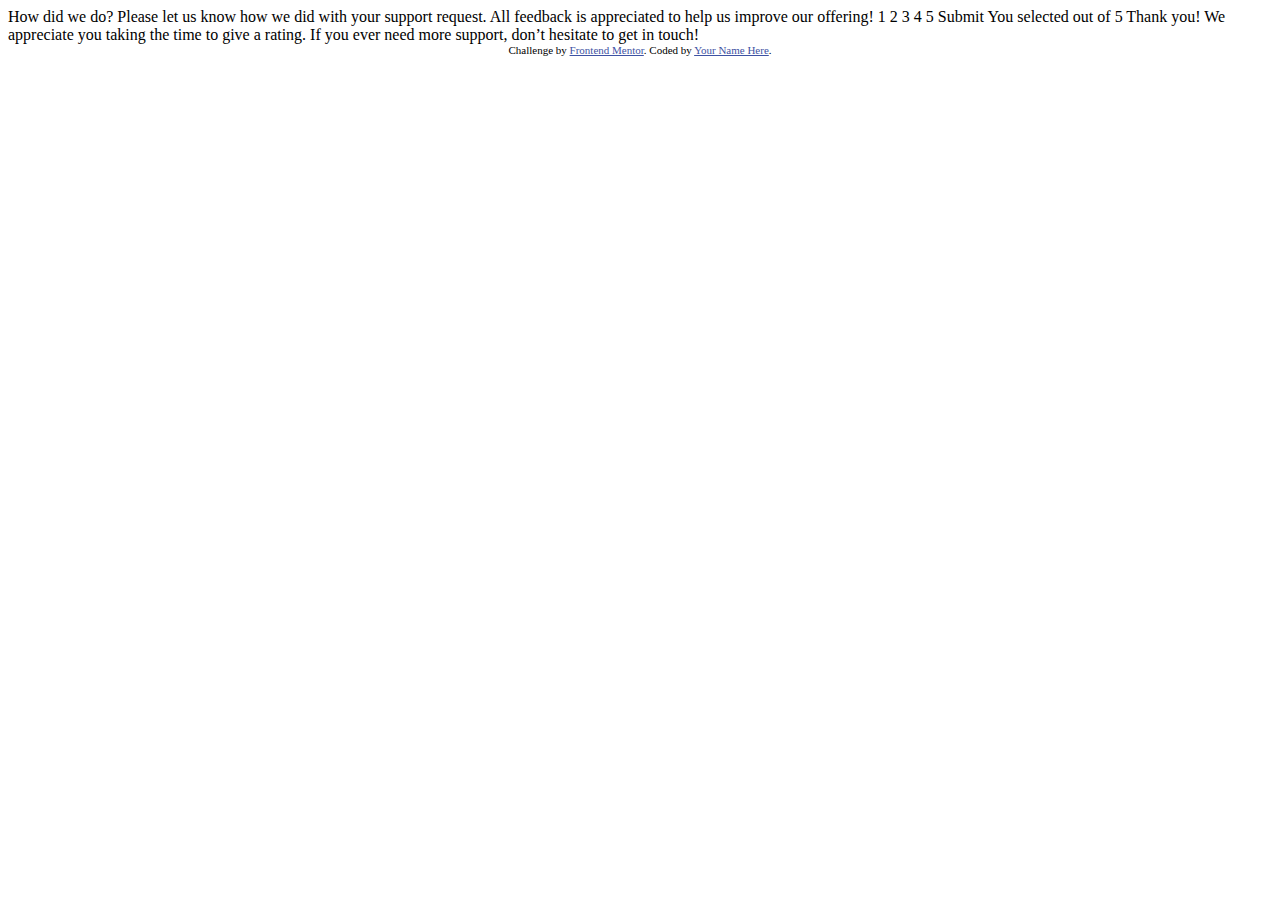
==== index.html @ e29ba72a "Initial commit" ====
<!DOCTYPE html>
<html lang="en">
<head>
  <meta charset="UTF-8">
  <meta name="viewport" content="width=device-width, initial-scale=1.0"> <!-- displays site properly based on user's device -->

  <link rel="icon" type="image/png" sizes="32x32" href="./images/favicon-32x32.png">
  
  <title>Frontend Mentor | Interactive rating component</title>

  <!-- Feel free to remove these styles or customise in your own stylesheet 👍 -->
  <style>
    .attribution { font-size: 11px; text-align: center; }
    .attribution a { color: hsl(228, 45%, 44%); }
  </style>
</head>
<body>

  <!-- Rating state start -->

  How did we do?

  Please let us know how we did with your support request. All feedback is appreciated 
  to help us improve our offering!

  1 2 3 4 5

  Submit

  <!-- Rating state end -->

  <!-- Thank you state start -->

  You selected <!-- Add rating here --> out of 5

  Thank you!

  We appreciate you taking the time to give a rating. If you ever need more support, 
  don’t hesitate to get in touch!

  <!-- Thank you state end -->

  
  <div class="attribution">
    Challenge by <a href="https://www.frontendmentor.io?ref=challenge" target="_blank">Frontend Mentor</a>. 
    Coded by <a href="#">Your Name Here</a>.
  </div>
</body>
</html>
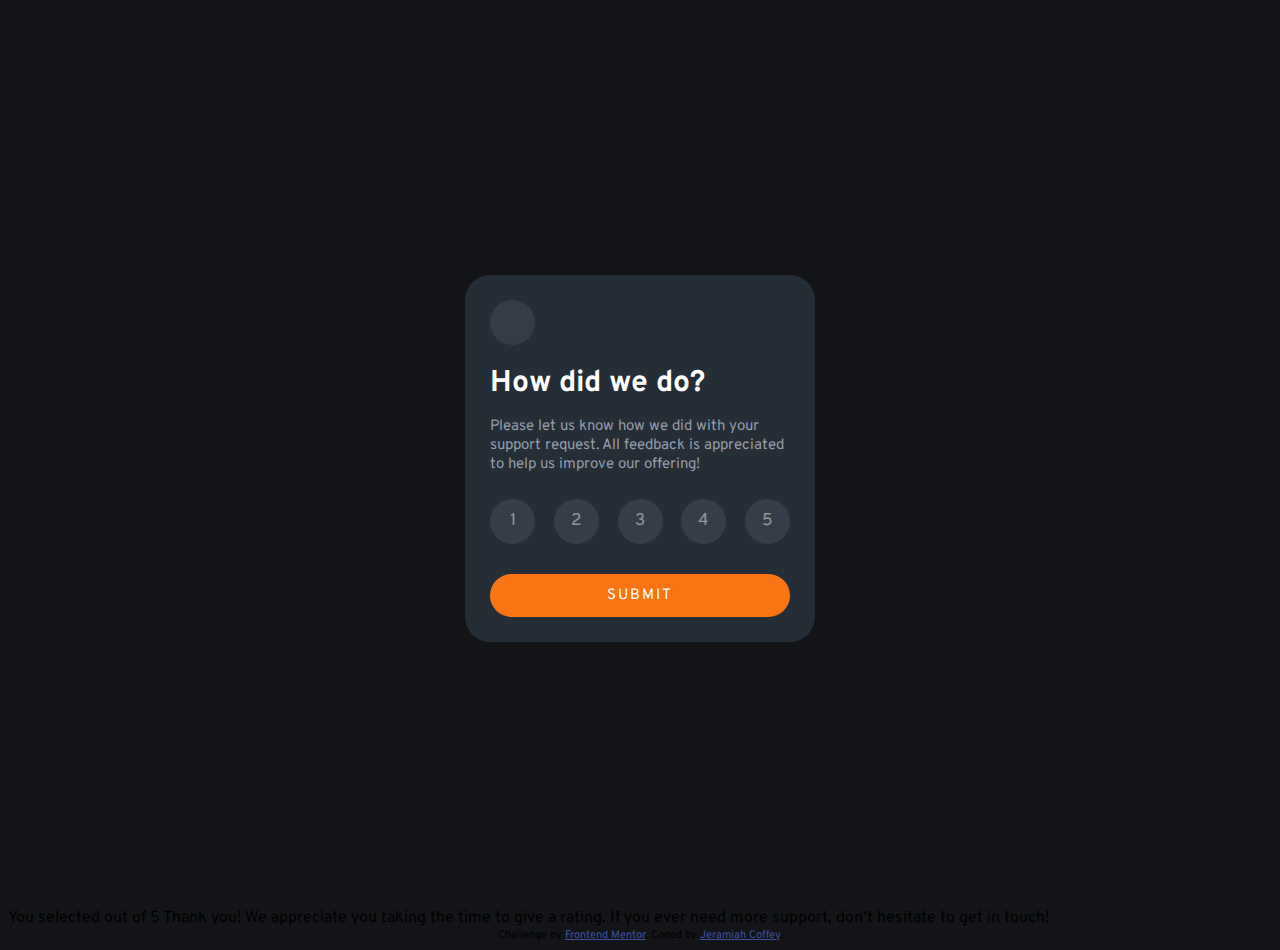
==== commit 400af673: "Main UI and functionality" ====
--- a/index.html
+++ b/index.html
@@ -1,49 +1,106 @@
 <!DOCTYPE html>
 <html lang="en">
-<head>
-  <meta charset="UTF-8">
-  <meta name="viewport" content="width=device-width, initial-scale=1.0"> <!-- displays site properly based on user's device -->
+    <head>
+        <meta charset="UTF-8" />
+        <!-- displays site properly based on user's device -->
+        <meta name="viewport" content="width=device-width, initial-scale=1.0" />
+        <link
+            rel="icon"
+            type="image/png"
+            sizes="32x32"
+            href="./images/favicon-32x32.png"
+        />
+        <link rel="preconnect" href="https://fonts.googleapis.com" />
+        <link rel="preconnect" href="https://fonts.gstatic.com" crossorigin />
+        <link
+            href="https://fonts.googleapis.com/css2?family=Overpass:wght@400;700&display=swap"
+            rel="stylesheet"
+        />
+        <link
+            rel="stylesheet"
+            href="https://cdnjs.cloudflare.com/ajax/libs/font-awesome/6.1.1/css/all.min.css"
+            integrity="sha512-KfkfwYDsLkIlwQp6LFnl8zNdLGxu9YAA1QvwINks4PhcElQSvqcyVLLD9aMhXd13uQjoXtEKNosOWaZqXgel0g=="
+            crossorigin="anonymous"
+            referrerpolicy="no-referrer"
+        />
+        <link rel="stylesheet" href="style.css" />
+        <title>Frontend Mentor | Interactive rating component</title>
+    </head>
 
-  <link rel="icon" type="image/png" sizes="32x32" href="./images/favicon-32x32.png">
-  
-  <title>Frontend Mentor | Interactive rating component</title>
+    <body>
+        <!-- Rating state start -->
+        <div class="container">
+            <div class="card">
+                <div class="star"><i class="fa fa-star"></i></div>
+                <div class="heading">How did we do?</div>
+                <p>
+                    Please let us know how we did with your support request. All
+                    feedback is appreciated to help us improve our offering!
+                </p>
+                <div class="rating-container">
+                    <div class="rating" id="1">1</div>
+                    <div class="rating" id="2">2</div>
+                    <div class="rating" id="3">3</div>
+                    <div class="rating" id="4">4</div>
+                    <div class="rating" id="5">5</div>
+                </div>
+                <div>
+                    <div class="submit" id="submit">SUBMIT</div>
+                </div>
+            </div>
+        </div>
 
-  <!-- Feel free to remove these styles or customise in your own stylesheet 👍 -->
-  <style>
-    .attribution { font-size: 11px; text-align: center; }
-    .attribution a { color: hsl(228, 45%, 44%); }
-  </style>
-</head>
-<body>
+        <!-- Rating state end -->
 
-  <!-- Rating state start -->
+        <!-- Thank you state start -->
 
-  How did we do?
+        You selected
+        <!-- Add rating here -->
+        out of 5 Thank you! We appreciate you taking the time to give a rating.
+        If you ever need more support, don’t hesitate to get in touch!
 
-  Please let us know how we did with your support request. All feedback is appreciated 
-  to help us improve our offering!
+        <!-- Thank you state end -->
 
-  1 2 3 4 5
+        <div class="attribution">
+            Challenge by
+            <a
+                href="https://www.frontendmentor.io?ref=challenge"
+                target="_blank"
+                >Frontend Mentor</a
+            >. Coded by <a href="#">Jeramiah Coffey</a>.
+        </div>
 
-  Submit
+        <script>
+            let selectedRating = null;
+            // Selectors
+            const ratingElements = document.getElementsByClassName('rating');
+            const submitButton = document.getElementById('submit');
 
-  <!-- Rating state end -->
+            // Handler functions
+            function handleRatingSelect(e) {
+                console.log(e.target);
+                if (selectedRating) {
+                    selectedRating.classList.toggle('selected');
+                    selectedRating = e.target;
+                    selectedRating.classList.toggle('selected');
+                } else {
+                    selectedRating = e.target;
+                    selectedRating.classList.toggle('selected');
+                }
+            }
 
-  <!-- Thank you state start -->
+            function handleSubmit() {
+                selectedRating.classList.toggle('selected');
+                selectedRating = null;
+            }
 
-  You selected <!-- Add rating here --> out of 5
-
-  Thank you!
-
-  We appreciate you taking the time to give a rating. If you ever need more support, 
-  don’t hesitate to get in touch!
-
-  <!-- Thank you state end -->
-
-  
-  <div class="attribution">
-    Challenge by <a href="https://www.frontendmentor.io?ref=challenge" target="_blank">Frontend Mentor</a>. 
-    Coded by <a href="#">Your Name Here</a>.
-  </div>
-</body>
-</html>+            // Add event handlers
+            for (const element of ratingElements) {
+                element.onclick = (e) => {
+                    handleRatingSelect(e);
+                };
+            }
+            submitButton.addEventListener('click', handleSubmit);
+        </script>
+    </body>
+</html>
--- a/style.css
+++ b/style.css
@@ -0,0 +1,117 @@
+:root {
+    --primary: hsl(25, 97%, 53%);
+    --light-grey: rgba(149, 158, 172);
+    --med-grey: hsl(216, 12%, 54%);
+    --blue: hsl(213, 19%, 18%);
+    --dark-blue: hsl(216, 12%, 8%);
+}
+
+html {
+    margin: 0;
+    padding: 0;
+    box-sizing: border-box;
+}
+
+body {
+    background: var(--dark-blue);
+    font-family: 'Overpass', sans-serif;
+}
+
+.heading {
+    font-size: 30px;
+    font-weight: 700;
+    color: white;
+}
+
+p {
+    color: var(--light-grey);
+    font-size: 15px;
+}
+
+.container {
+    display: flex;
+    height: 100vh;
+    justify-content: center;
+    align-items: center;
+}
+
+.card {
+    max-width: 300px;
+    background-color: var(--blue);
+    padding: 25px;
+    border-radius: 25px;
+}
+
+.rating-container {
+    display: flex;
+    justify-content: space-between;
+    align-items: center;
+    text-align: center;
+    margin-top: 25px;
+}
+
+.rating {
+    display: flex;
+    align-items: center;
+    justify-content: center;
+    background-color: rgba(149, 158, 172, 0.3);
+    color: white;
+    opacity: 50%;
+    font-size: 17px;
+    width: 45px;
+    height: 45px;
+    border-radius: 100%;
+    transition: all 0.15s ease-out;
+}
+
+.rating:not(.selected):hover {
+    background-color: var(--primary);
+    opacity: 100%;
+    color: white;
+    cursor: pointer;
+}
+
+.selected {
+    background-color: var(--light-grey);
+    opacity: 100%;
+}
+
+.star {
+    display: flex;
+    align-items: center;
+    justify-content: center;
+    font-size: 17px;
+    width: 45px;
+    height: 45px;
+    border-radius: 100%;
+    background-color: rgba(149, 158, 172, 0.137);
+    color: var(--primary);
+    opacity: 100%;
+    margin-bottom: 20px;
+}
+
+.submit {
+    margin-top: 30px;
+    font-size: 15px;
+    letter-spacing: 0.13em;
+    padding: 12px;
+    background-color: var(--primary);
+    color: white;
+    text-align: center;
+    border-radius: 50px;
+    transition: all 0.15s ease-out;
+}
+
+.submit:hover {
+    background-color: white;
+    color: var(--primary);
+    cursor: pointer;
+}
+
+.attribution {
+    font-size: 11px;
+    text-align: center;
+}
+.attribution a {
+    color: hsl(228, 45%, 44%);
+}
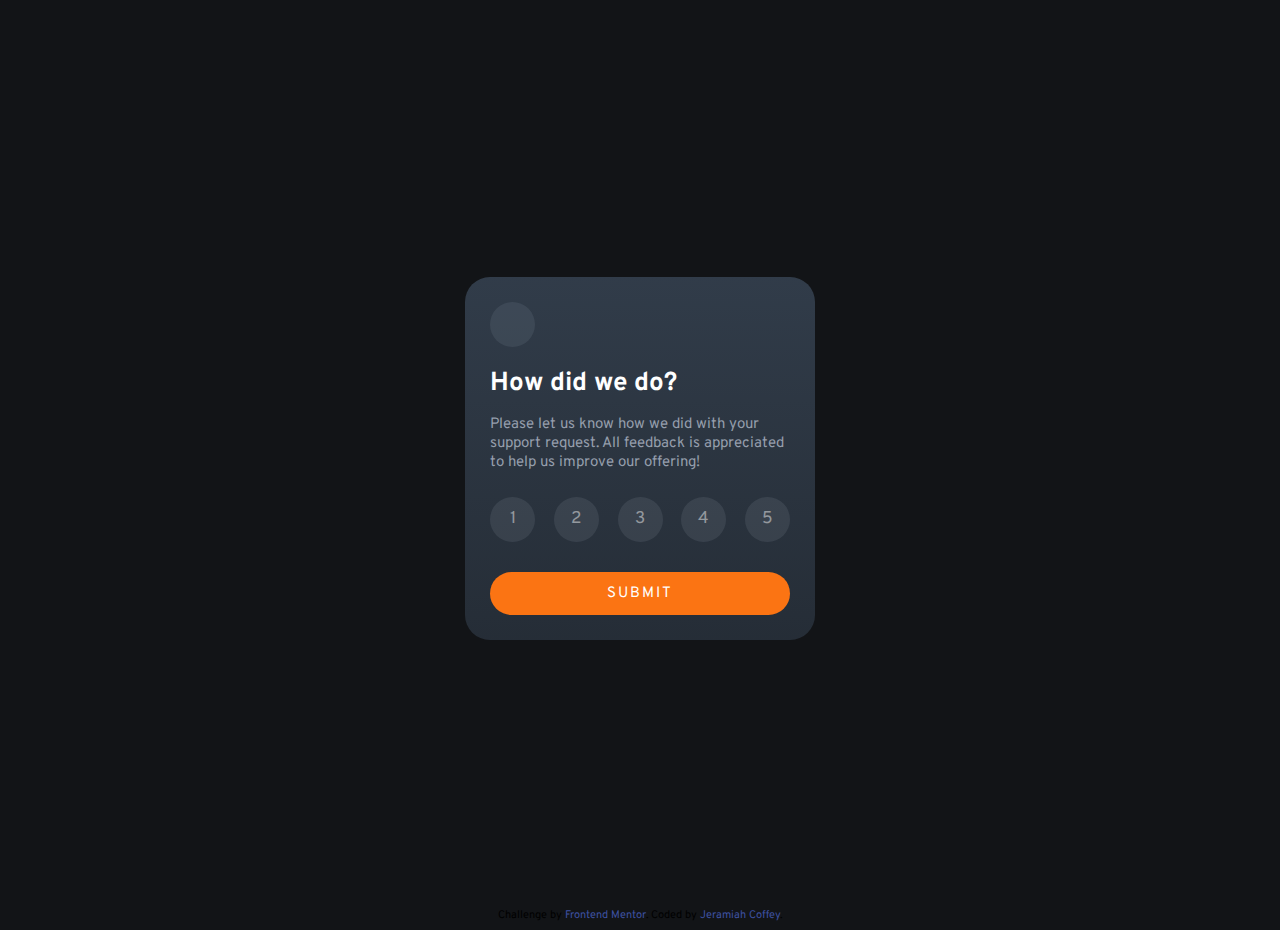
==== commit efc98bc7: "Mobile design complete" ====
--- a/index.html
+++ b/index.html
@@ -52,15 +52,6 @@
 
         <!-- Rating state end -->
 
-        <!-- Thank you state start -->
-
-        You selected
-        <!-- Add rating here -->
-        out of 5 Thank you! We appreciate you taking the time to give a rating.
-        If you ever need more support, don’t hesitate to get in touch!
-
-        <!-- Thank you state end -->
-
         <div class="attribution">
             Challenge by
             <a
@@ -78,7 +69,6 @@
 
             // Handler functions
             function handleRatingSelect(e) {
-                console.log(e.target);
                 if (selectedRating) {
                     selectedRating.classList.toggle('selected');
                     selectedRating = e.target;
@@ -90,8 +80,12 @@
             }
 
             function handleSubmit() {
-                selectedRating.classList.toggle('selected');
-                selectedRating = null;
+                if (selectedRating) {
+                    selectedRating.classList.toggle('selected');
+                    localStorage['rating'] = selectedRating.id;
+                    selectedRating = null;
+                    window.location.href = './success.html';
+                }
             }
 
             // Add event handlers
--- a/style.css
+++ b/style.css
@@ -18,7 +18,7 @@
 }
 
 .heading {
-    font-size: 30px;
+    font-size: 26px;
     font-weight: 700;
     color: white;
 }
@@ -26,6 +26,10 @@
 p {
     color: var(--light-grey);
     font-size: 15px;
+}
+
+a {
+    text-decoration: none;
 }
 
 .container {
@@ -37,7 +41,11 @@
 
 .card {
     max-width: 300px;
-    background-color: var(--blue);
+    background-image: linear-gradient(
+        0deg,
+        hsl(213, 19%, 18%),
+        hsl(213, 20%, 24%)
+    );
     padding: 25px;
     border-radius: 25px;
 }
@@ -108,6 +116,36 @@
     cursor: pointer;
 }
 
+.summary {
+    background-color: rgba(149, 158, 172, 0.137);
+    color: var(--primary);
+    font-size: 17px;
+    border-radius: 50px;
+    padding: 7px 15px 5px 15px;
+    margin-bottom: 25px;
+}
+
+.img-container {
+    margin-bottom: 25px;
+    margin-top: 10px;
+}
+
+.card-thanks {
+    display: flex;
+    flex-direction: column;
+    justify-content: space-between;
+    align-items: center;
+    text-align: center;
+    max-width: 300px;
+    background-image: linear-gradient(
+        0deg,
+        hsl(213, 19%, 18%),
+        hsl(213, 20%, 24%)
+    );
+    padding: 25px;
+    border-radius: 25px;
+}
+
 .attribution {
     font-size: 11px;
     text-align: center;
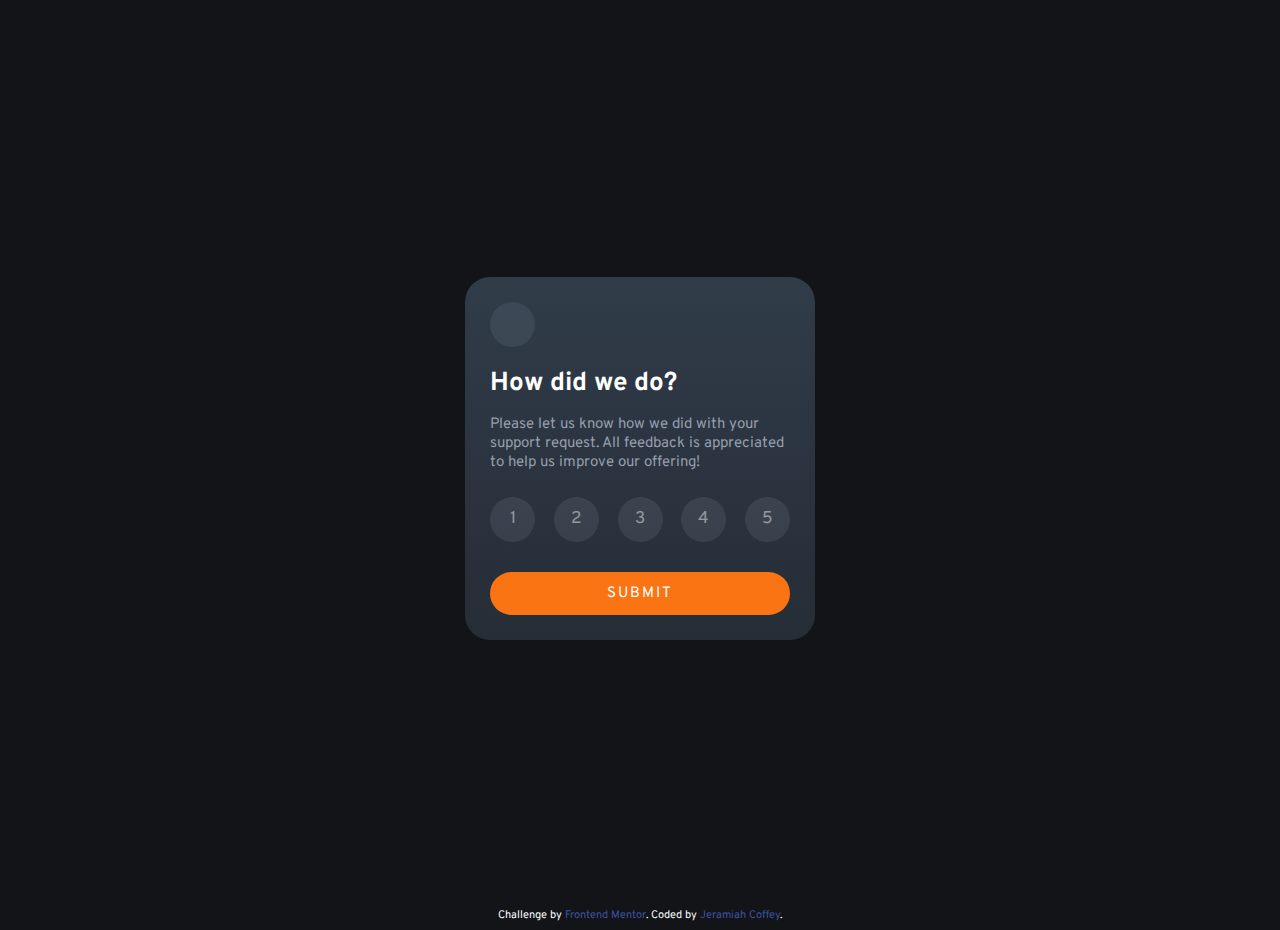
==== commit acbdb7b4: "Readme" ====
--- a/index.html
+++ b/index.html
@@ -58,7 +58,8 @@
                 href="https://www.frontendmentor.io?ref=challenge"
                 target="_blank"
                 >Frontend Mentor</a
-            >. Coded by <a href="#">Jeramiah Coffey</a>.
+            >. Coded by
+            <a href="https://github.com/jeramiahgcoffey">Jeramiah Coffey</a>.
         </div>
 
         <script>
--- a/style.css
+++ b/style.css
@@ -149,6 +149,7 @@
 .attribution {
     font-size: 11px;
     text-align: center;
+    color: white;
 }
 .attribution a {
     color: hsl(228, 45%, 44%);
